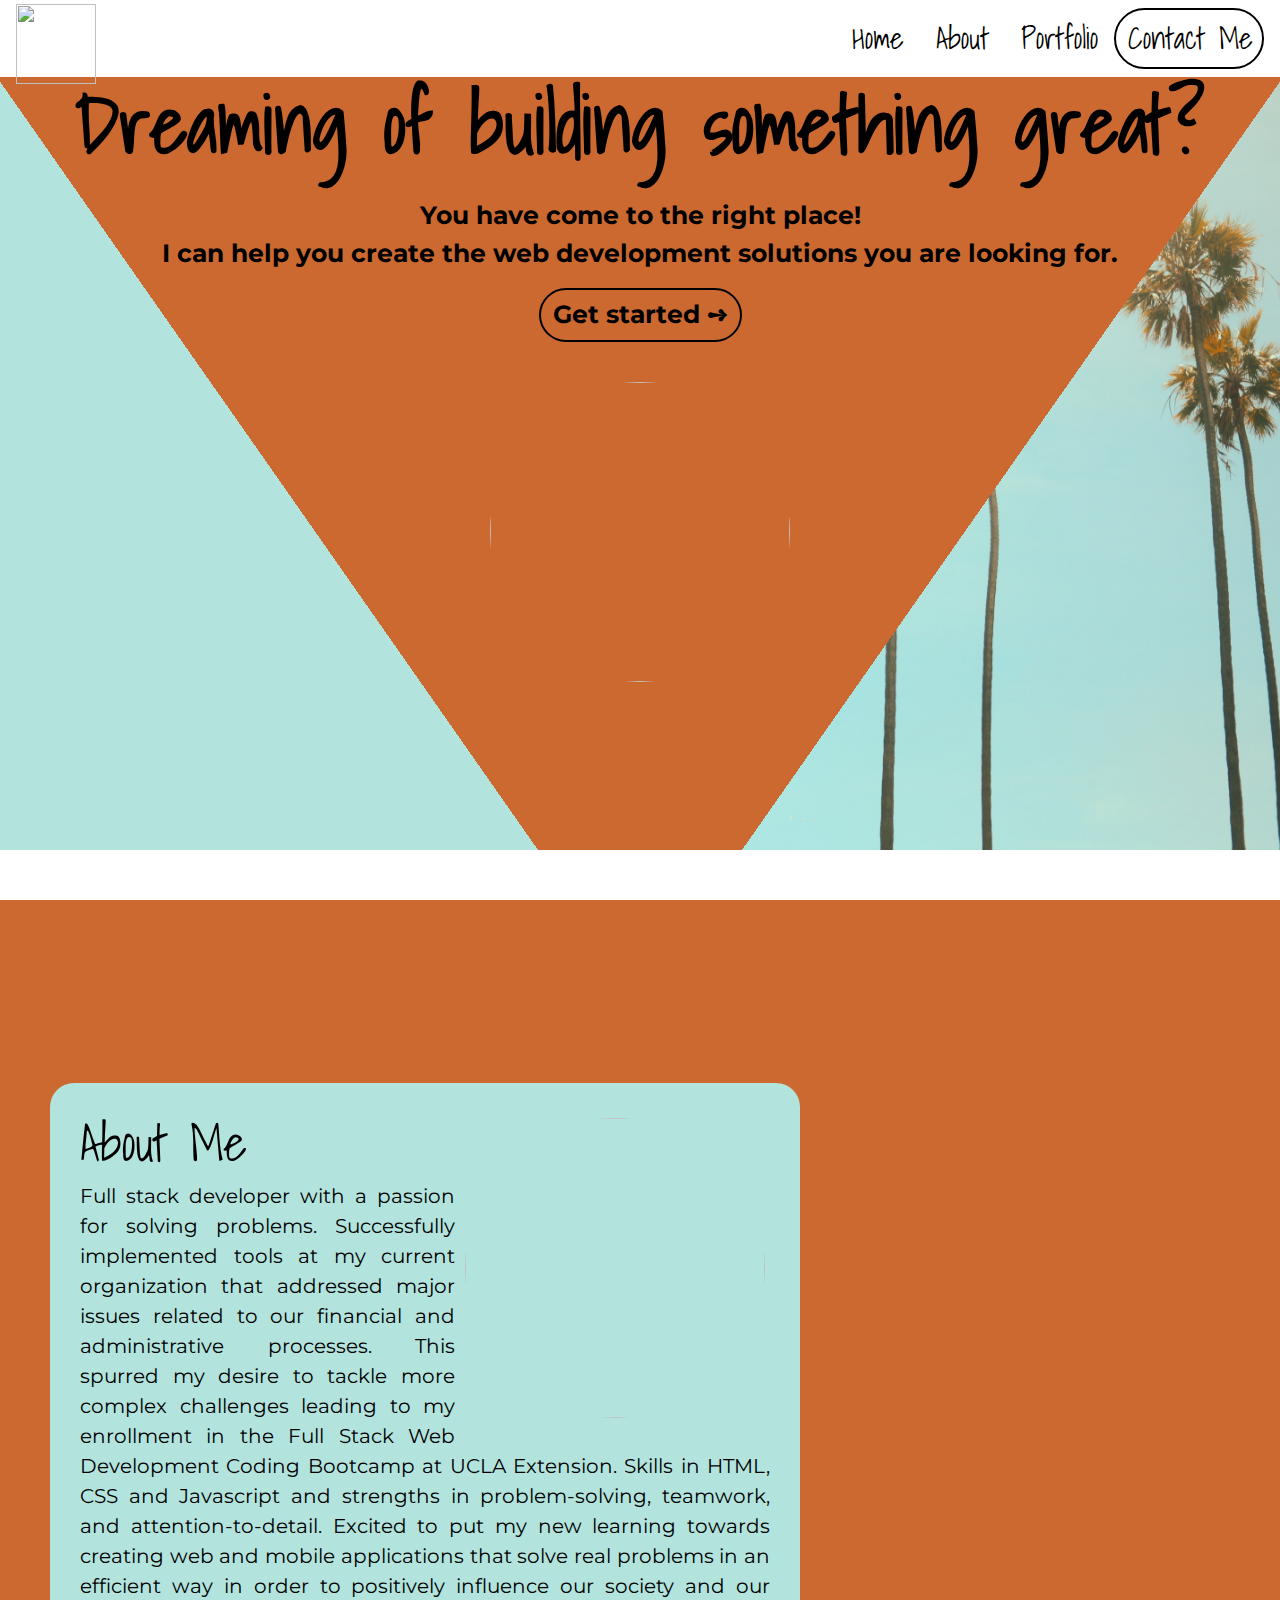
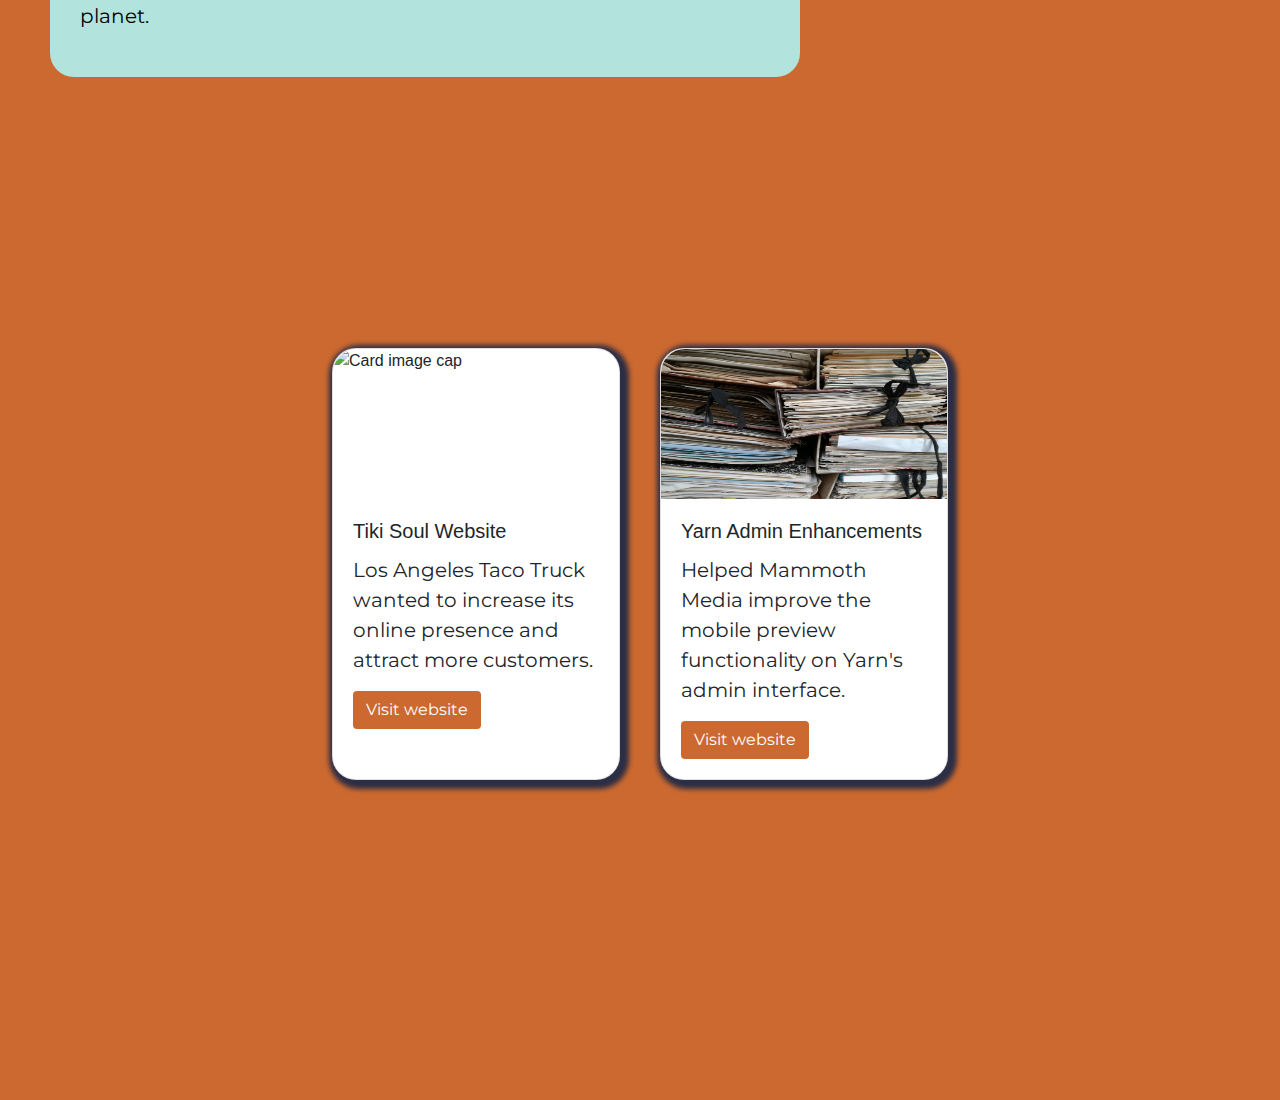
==== index.html @ 660bf746 "modifications" ====
<!DOCTYPE html>
<html lang="en">
<head>
    <meta charset="UTF-8">
    <meta name="viewport" content="width=device-width, initial-scale=1, shrink-to-fit=no">
    <link rel="shortcut icon" href="images/tabicon.ico">

    <meta http-equiv="X-UA-Compatible" content="ie=edge">
    <title>AJ | Full Stack Developer</title>
    <!--Google Fonts-->
    <link href="https://fonts.googleapis.com/css?family=Montserrat|Shadows+Into+Light&display=swap" rel="stylesheet">    
    <!--Bootstrap CSS-->
    <link rel="stylesheet" href="https://maxcdn.bootstrapcdn.com/bootstrap/4.0.0/css/bootstrap.min.css" integrity="sha384-Gn5384xqQ1aoWXA+058RXPxPg6fy4IWvTNh0E263XmFcJlSAwiGgFAW/dAiS6JXm" crossorigin="anonymous">
   <!--Custom CSS-->
    <link rel="stylesheet" href="style.css">

    <!--Font Awesome-->
    <script src="https://kit.fontawesome.com/111075b65e.js" crossorigin="anonymous"></script>

</head>
<body data-spy="scroll" data-target="#navbar-example">

<!--Navigation Bar-->

<nav class="navbar fixed-top"> 
<a class="navbar-brand" href="#welcome-container"><img id="logo" src="images/logo2AJ.png"></a>

<ul class="nav justify-content-end">

    <li class="nav-item">
      <a class="nav-link" href="#welcome-container">Home</a>
    </li>
    <li class="nav-item">
      <a class="nav-link" href="#about-container">About</a>
    </li>
    <li class="nav-item">
      <a class="nav-link" href="#portfolio-container">Portfolio</a>
    </li>
    <li class="nav-item">
      <a href="contact.html"> <button id="contact-btn" class="btn" type="submit">Contact Me</button></a>
    </li>
  </ul>
</nav>



<!--Welcome container-->

<div class="container-fluid" id="welcome-container">
    <div class="row h-100">

        <div class="col-md-12" id="welcome-col">
            <!--heading-->
            <div class="row">
                    <div class= "col-md-12">
                        <h1 id="cover-title">Dreaming of building something great?</h1>
                    </div>
                </div>

                <!--paragragph-->
                <div class="row">
                    <div class="col-md-12" >
                        <p id="cover-p">You have come to the right place! </br> I can help you create the web development solutions you are looking for.  </p>
                    </div>
                </div>
            <!--Get started!-->
                <div class="row">
                    <div class="col-md-12">
                        <button class="btn" id="gs-but" type="submit">Get started &#10170 </button>
                    </div>
                </div>

            <!--Image-->
            <div class="row">
                <div class="col-md-12">
                    <img id="cover-image" src="images/logo2AJ.png">
                </div>
            </div>

        </div>

    </div>
</div>

<!--About Me container-->
<div class="container-fluid" id="about-container">
    <div class="row h-100">


                
                <!--about me section-->
                    <div class="col-md-12" id="about-col" >
                        <div id="about-sec">
                        <img id="about-img" src="images/about-img.jpg">
                        <h1>About Me</h1>

                        <p>Full stack developer with a passion for solving problems. 
                            Successfully implemented tools at my current organization that addressed major 
                            issues related to our financial and administrative processes. 
                            This spurred my desire to tackle more complex challenges leading to my enrollment 
                            in the Full Stack Web Development Coding Bootcamp at UCLA Extension. 
                            Skills in HTML, CSS and Javascript and strengths in problem-solving, 
                            teamwork, and attention-to-detail. Excited to put my new learning towards 
                            creating web and mobile applications that solve real problems in an efficient 
                            way in order to positively influence our society and our planet.   </p>
                    </div>
            
                </div>
    </div>
</div>


<!--Portfolio Container-->

<div class="container-fluid" id="portfolio-container">


        <div class="row justify-content-center">




                <div class="card" style="width: 18rem;">
                    <img class="card-img-top" src="images/tiki-soul.PNG" alt="Card image cap">
                    <div class="card-body">
                      <h5 class="card-title">Tiki Soul Website</h5>
                      <p class="card-text">Los Angeles Taco Truck wanted to increase its online presence and attract more customers.</p>
                      <a href="https://alexandramj92.github.io/food-truck-project1/index.html" target="_blank" class="btn">Visit website</a>
                    </div>
                  </div>

    

                <div class="card" style="width: 18rem;">
                    <img class="card-img-top" src="images/admin.jpg" alt="Card image cap">
                    <div class="card-body">
                      <h5 class="card-title">Yarn Admin Enhancements</h5>
                      <p class="card-text">Helped Mammoth Media improve the mobile preview functionality on Yarn's admin interface.</p>
                      <a href="#portfolio-container" class="btn">Visit website</a>
                    </div>
                  </div>


        </div>
    
       
</div>

<footer class="fixed-bottom">
    <div id="footer-div">
       <a target="_blank" href="https://www.linkedin.com/in/alexandra-jackson-b243113a/"> <span style="font-size: 1.5em; color: #cc6930"><i class="fab fa-linkedin"></i></span></a>
        <a target="_blank" href="https://www.instagram.com/alexandramj92/"><span style="font-size: 1.5em; color: #cc6930"><i class="fab fa-instagram"></i></span></a> 
        <a target="_blank" href="https://github.com/alexandramj92?tab=repositories"><span style="font-size: 1.5em; color: #cc6930"><i class="fab fa-github"></i></span></a> 

        

    </div>
   

</footer>


<!--Javascript-->
    <script src="https://code.jquery.com/jquery-3.2.1.slim.min.js" integrity="sha384-KJ3o2DKtIkvYIK3UENzmM7KCkRr/rE9/Qpg6aAZGJwFDMVNA/GpGFF93hXpG5KkN" crossorigin="anonymous"></script>
    <script src="https://cdnjs.cloudflare.com/ajax/libs/popper.js/1.12.9/umd/popper.min.js" integrity="sha384-ApNbgh9B+Y1QKtv3Rn7W3mgPxhU9K/ScQsAP7hUibX39j7fakFPskvXusvfa0b4Q" crossorigin="anonymous"></script>
    <script src="https://maxcdn.bootstrapcdn.com/bootstrap/4.0.0/js/bootstrap.min.js" integrity="sha384-JZR6Spejh4U02d8jOt6vLEHfe/JQGiRRSQQxSfFWpi1MquVdAyjUar5+76PVCmYl" crossorigin="anonymous"></script>
    <script src="script.js"></script>
</body>
</html>
---- style.css ----
/* font-family: 'Shadows Into Light', cursive;

font-family: 'Montserrat', sans-serif;*/

html {
	scroll-behavior: smooth;
}

.btn-outline-info:hover {
    color: black;
    background-color: white;
    border-color: white;
}




/* Fonts */


h1{
    font-family: 'Shadows Into Light', cursive;
    font-size: 50px;
}

p, a, button {
    font-family: 'Montserrat', sans-serif;    
    font-size: 20px;
}


/* Welcome section */

#welcome-container{
    height: 100vh;

    /* background: -webkit-linear-gradient(45deg, #f5796d  30%, rgba(0,0,0,0) 30%), -webkit-linear-gradient(-45deg, #f5796d  30%, #5c88c5 30%);
    background: -o-linear-gradient(45deg, #f5796d  30%, rgba(0,0,0,0) 30%), -o-linear-gradient(-45deg, #f5796d  30%, #5c88c5  30%);
    background: -moz-linear-gradient(45deg, #f5796d  30%, rgba(0,0,0,0) 30%), -moz-linear-gradient(-45deg, #f5796d  30%, #5c88c5  30%);
    background: linear-gradient(45deg, #f5796d 30%, rgba(0,0,0,0) 30%), linear-gradient(-45deg, #f5796d 30%, #5c88c5 30%); */
    background: linear-gradient(55deg, #b2e3dd 30%, rgba(0,0,0,0) 30%), linear-gradient(-55deg, rgba(0,0,0,0) 30%, #cc6930 30%), url('images/palmtreesone.jpg');
    background-size: cover;
    background-position: 50% -20%;
    text-align: right;

    

}

#welcome-col{
    padding: 25px;
    color: white;
    margin-top: 4%;
    text-align: center;

}

#cover-title {
    font-size: 80px!important;
    margin-bottom: 15px;
    color: black;
    font-weight: bold;
    position: relative;
    -webkit-animation-name: coverTitle; /* Safari 4.0 - 8.0 */
    -webkit-animation-duration: 2s; /* Safari 4.0 - 8.0 */
    animation-name: coverTitle;
    animation-duration: 2s;
}


/* cover title animation */
@keyframes coverTitle {
    0%   {top:-200px}
    100% {top:0px}
  }

#cover-p {
    font-size: 25px!important;
    color: black;
    font-weight: bold;
    margin-top: 10px;
   
}


#gs-but{
    font-size: 25px;
    font-weight: bold;
    background-color: transparent;
    border-radius: 1.5em;
    border: 2px solid black;
}

#gs-but:hover{
    background-color: white;
}


#gs-but:active {
    background-color: #b2e3dd;

}


#cover-image{
    margin-top: 40px;
}



/* Bounce image */


@keyframes bounce {
	0%, 100%, 20%, 50%, 80% {
		-webkit-transform: translateY(0);
		-ms-transform:     translateY(0);
		transform:         translateY(0)
	}
	40% {
		-webkit-transform: translateY(-30px);
		-ms-transform:     translateY(-30px);
		transform:         translateY(-30px)
	}
	60% {
		-webkit-transform: translateY(-15px);
		-ms-transform:     translateY(-15px);
		transform:         translateY(-15px)
	}
}

#cover-image {  
  /* position: absolute;
  top: 50%;
  left: 50%; */
  height: 300px;
  width: 300px;
  border-radius: 50%;
  line-height: 180px;
  text-align: center;
  text-transform: uppercase;
  -webkit-animation-duration: 1.5s;
  animation-duration: 1.5s;
  -webkit-animation-fill-mode: both;
  animation-fill-mode: both;
  -webkit-animation-timing-function: ease-in-out;
  animation-timing-function: ease-in-out;
  animation-iteration-count: infinite;
  -webkit-animation-iteration-count: infinite;
}
#cover-image:hover {
  cursor: pointer;
  animation-name: bounce;
  -moz-animation-name: bounce;
}

/*About Me section */

#about-container{
    height: 100vh; 
    padding: 50px;
    background-color: #cc6930;
    background-image: url("https://www.transparenttextures.com/patterns/clean-gray-paper.png");

}

#about-col{
    padding-top: 5%;
    margin: auto;
    
}

#about-img {
    border-radius: 15em;
    height: 300px;;
    width: 300px;
    float: right;
    margin: 5px 5px 5px 10px;
}

#about-sec{
    background-color: #b2e3dd;
    padding: 30px;   
    text-align: justify; 
    border-radius: 1.5em;
    color: black;
    width: 750px;
}


/*Portfolio Section */
#portfolio-container{
    height: 100vh;
    padding-top: 10%;
    background-color: #cc6930;
    background-image: url("https://www.transparenttextures.com/patterns/clean-gray-paper.png");

}

.card {
    border-radius: 1.5em;
    -webkit-box-shadow: 3px 3px 5px 6px rgb(43, 46, 68);  /* Safari 3-4, iOS 4.0.2 - 4.2, Android 2.3+ */
    -moz-box-shadow:    3px 3px 5px 6px rgb(43, 46, 68);  /* Firefox 3.5 - 3.6 */
    box-shadow:         3px 3px 5px 6px rgb(43, 46, 68);
    margin: 20px;
}

.card-img-top {
    border-radius: 1.5em 1.5em 0 0;
    height: 150px!important;
}

a.btn {
    background-color: #cc6930;
    color: white;
}


/*Contact */

#contact-cont{
    height: 100vh; 
    padding: 50px;
    background-color: #cc6930;
    background-image: url("https://www.transparenttextures.com/patterns/clean-gray-paper.png");
}

#contact-col {
    padding-top: 5%;
    padding-right: 20%;
    padding-left: 20%;
}

#cont-btn{
    background-color:#b2e3dd ;
    color: black;
    border: 2px solid black;
    border-radius: 1.5em;
    width: 150px;
    font-size: 20px;
}

#cont-btn:hover {
    width: 155px;
    font-size: 23px;
}

#cont-btn:active{
    background-color: white;
}



/*Footer */
footer {
    background: white;
    height:50px;
    text-align: right!important;
}

#footer-div {
    margin-right: 20px;
}

/*Navigation Bar */

.navbar{
     
    background-color: white;

}

#contact-btn{
    width: 150px;
    color: black;
    font-size: 30px;
    font-family: 'Shadows Into Light', cursive;
    background-color: transparent;
    border-radius: 1.5em;
    border: 2px solid black;
}
#contact-btn:hover{
    background-color: #cc6930;
}


#contact-btn:active {
    background-color: #b2e3dd;

}

.btn-outline-info {
    color: black;
    border-color: black;
    border-radius: 2em;
     
}



.btn-outline-info:hover{
    background-color: #b2e3dd;
    color: white;
}

#logo {
    height: 80px;
    width: 80px;
    margin-top: -10px;
    margin-bottom: -20px;
}



a.nav-link{
    color: black;
    font-size: 30px;
    font-family: 'Shadows Into Light', cursive;
    background-position: 0 100%;
    background-repeat: repeat-x;
    background-size: 3px 3px;
    text-decoration: none;

}

a.nav-link:hover {
    color: #cc6930;
    background-image: url("data:image/svg+xml;charset=utf8,%3Csvg id='squiggle-link' xmlns='http://www.w3.org/2000/svg' xmlns:xlink='http://www.w3.org/1999/xlink' xmlns:ev='http://www.w3.org/2001/xml-events' viewBox='0 0 20 4'%3E%3Cstyle type='text/css'%3E.squiggle{animation:shift .3s linear infinite;}@keyframes shift {from {transform:translateX(0);}to {transform:translateX(-20px);}}%3C/style%3E%3Cpath fill='none' stroke='%23cc6930' stroke-width='2' class='squiggle' d='M0,3.5 c 5,0,5,-3,10,-3 s 5,3,10,3 c 5,0,5,-3,10,-3 s 5,3,10,3'/%3E%3C/svg%3E");
    background-position: 0 100%;
    background-size: auto 6px;
    background-repeat: repeat-x;
    text-decoration: none;
}



/* Media Queries */


/* 1290 */

/* // Extra small devices (portrait phones, less than 576px)
// No media query since this is the default in Bootstrap */

/* // Small devices (landscape phones, 576px and up) */
/* @media (min-width: 576px) {  } */

/* // Medium devices (tablets, 768px and up) */
/* @media (min-width: 768px) { } */

/* // Large devices (desktops, 992px and up) */
/* @media (max-width: 992px) { 
   
} */

/* // Extra large devices (large desktops, 1200px and up) */
@media (max-width: 1200px) { 
   

    #cover-title {
        font-size: 50px!important;
        margin-top: 35px!important;
    }

    #cover-p {
        font-size: 20px!important;
    }

    #cover-image {
        width: 200px;
        height: 200px;
    }

    .navbar {
        font-size: 15px!important;
    }

    #contact-btn, a.nav-link {
        font-size: 25px!important;
    }

    h1{
        font-size: 35px;
    }

    p{
        font-size: 20px;
    }

    #about-img{
        width: 200px;
        height: 200px;
    }

    #about-container{
        height: 130vh;
    }

    #about-sec {
        width: 100%;
    }

    #portfolio-container {
        padding-top: 80px;
        height: 140vh;
    }

}
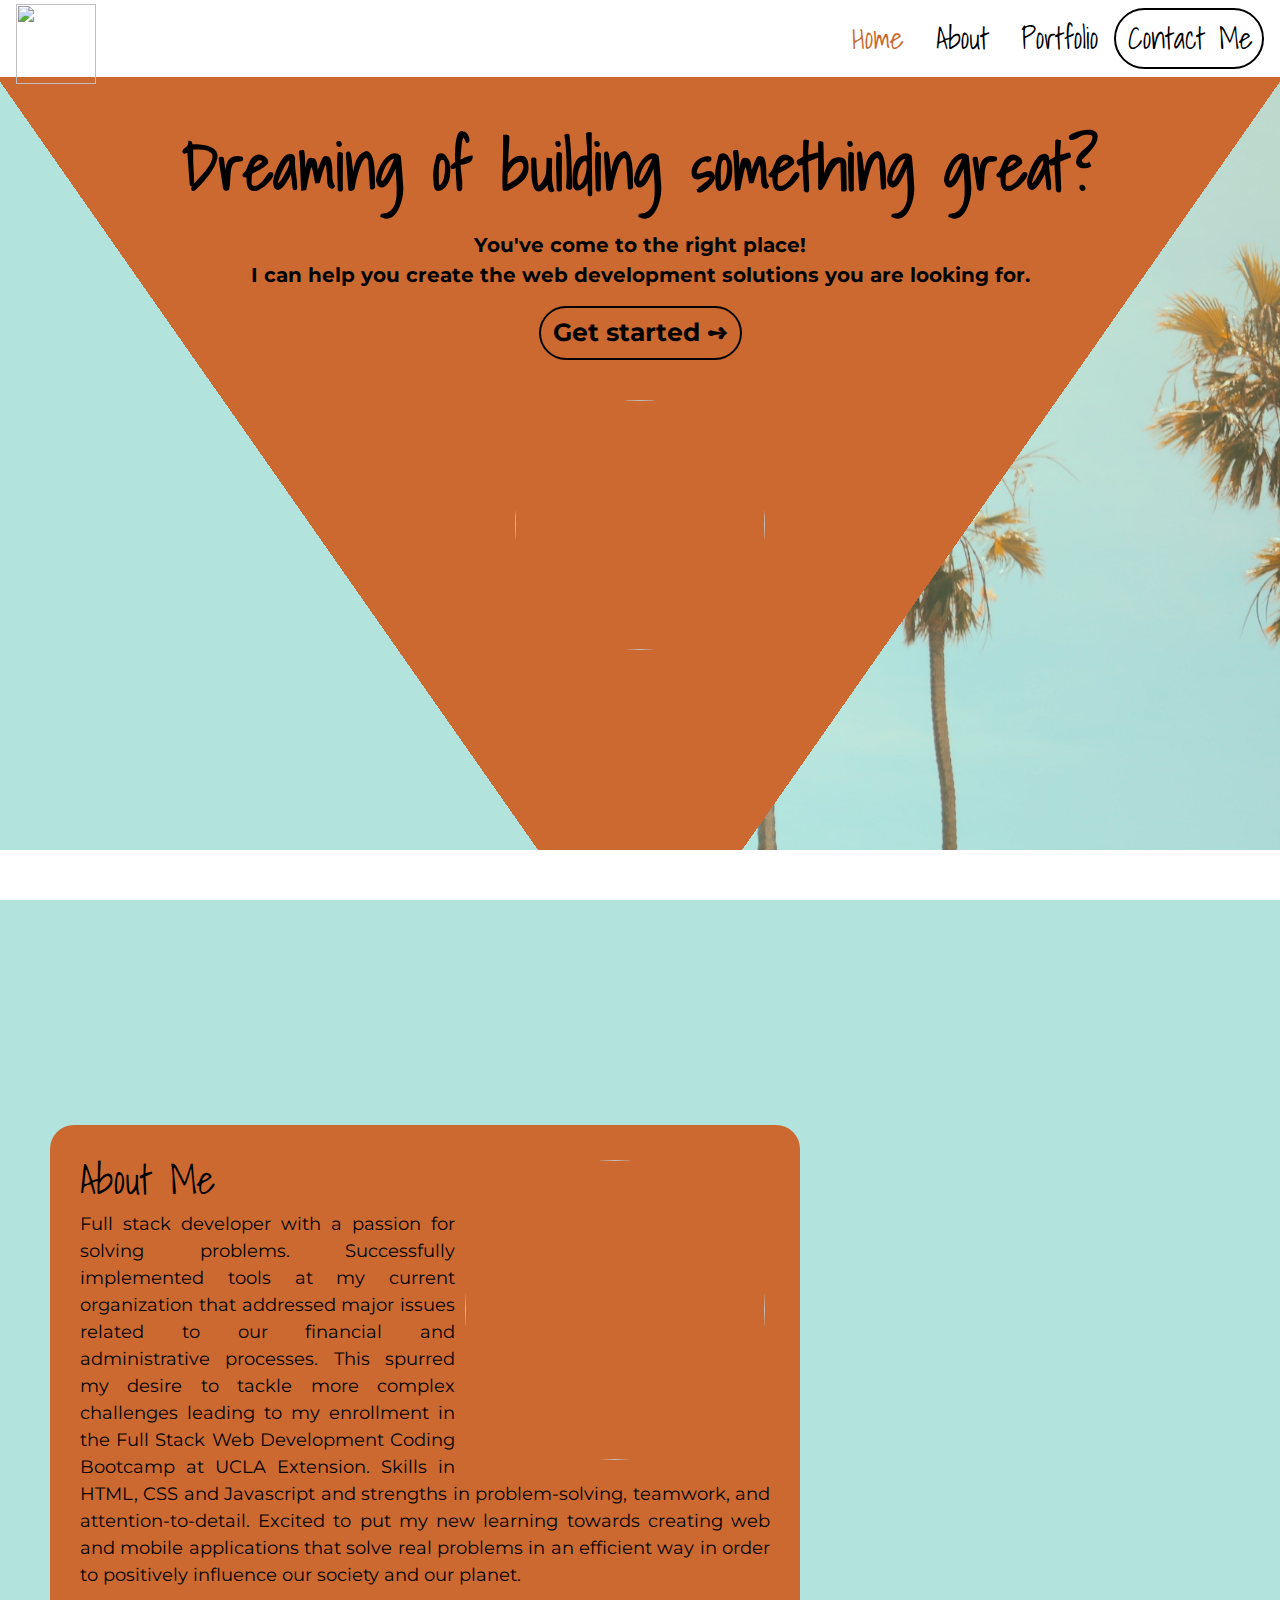
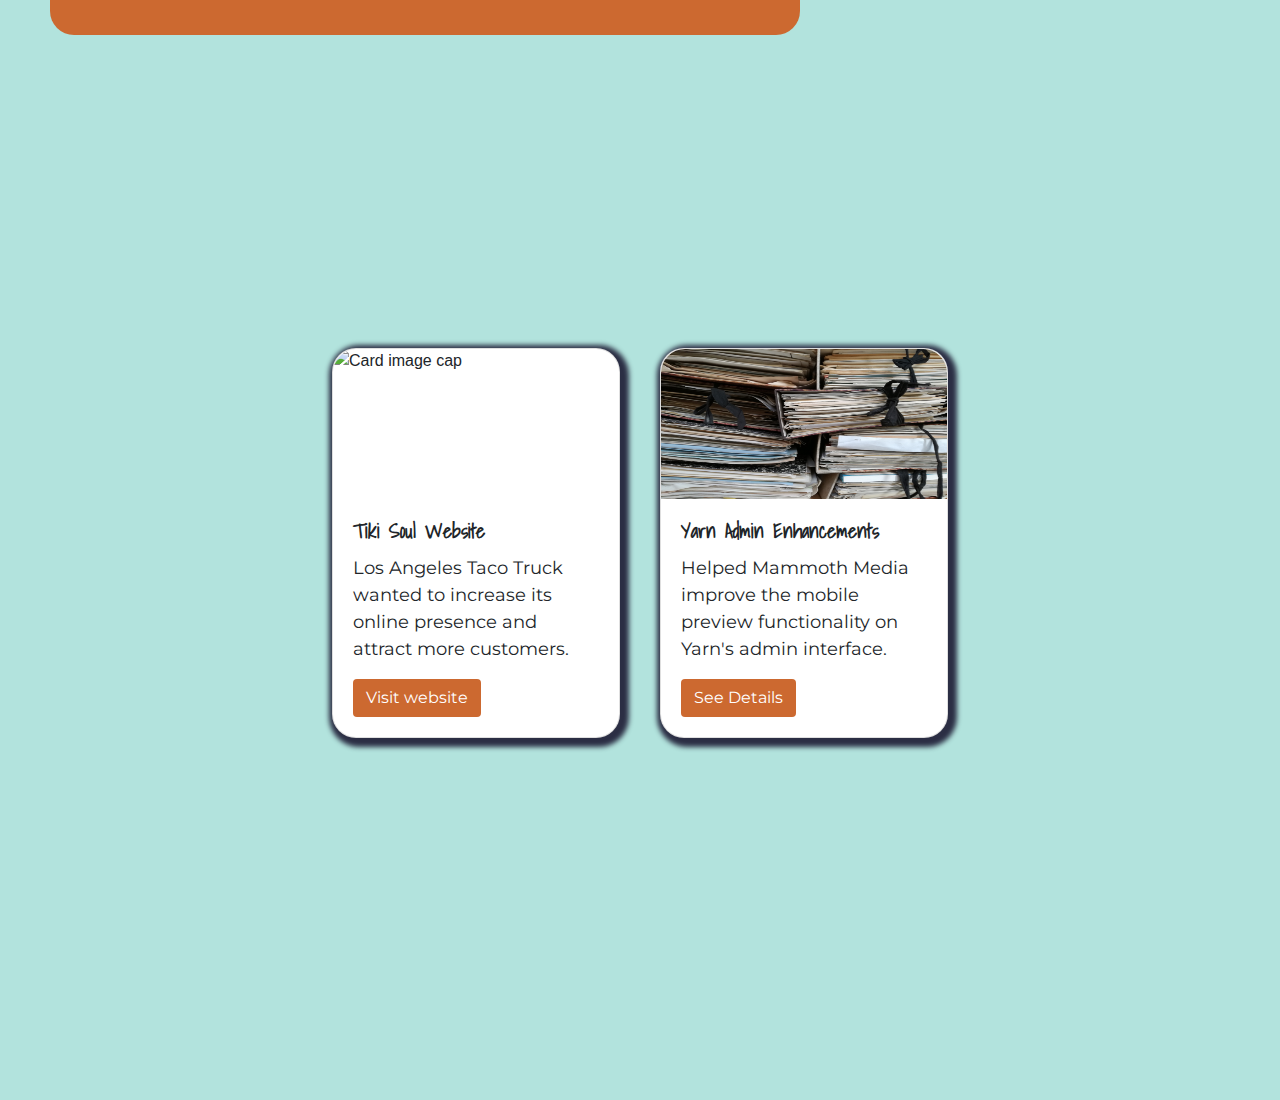
==== commit ce91997e: "added project 2 link" ====
--- a/index.html
+++ b/index.html
@@ -22,13 +22,14 @@
 
 <!--Navigation Bar-->
 
-<nav class="navbar fixed-top"> 
-<a class="navbar-brand" href="#welcome-container"><img id="logo" src="images/logo2AJ.png"></a>
+<nav id="navbar-example" class="navbar fixed-top"> 
+<a class="navbar-brand" href="#welcome-container"><img id="logo" src="images/logo2AJ.png"> </a>
+
 
 <ul class="nav justify-content-end">
 
     <li class="nav-item">
-      <a class="nav-link" href="#welcome-container">Home</a>
+      <a class="nav-link active" href="#welcome-container">Home</a>
     </li>
     <li class="nav-item">
       <a class="nav-link" href="#about-container">About</a>
@@ -60,7 +61,7 @@
                 <!--paragragph-->
                 <div class="row">
                     <div class="col-md-12" >
-                        <p id="cover-p">You have come to the right place! </br> I can help you create the web development solutions you are looking for.  </p>
+                        <p id="cover-p">You've come to the right place! </br> I can help you create the web development solutions you are looking for.  </p>
                     </div>
                 </div>
             <!--Get started!-->
@@ -136,7 +137,7 @@
                     <div class="card-body">
                       <h5 class="card-title">Yarn Admin Enhancements</h5>
                       <p class="card-text">Helped Mammoth Media improve the mobile preview functionality on Yarn's admin interface.</p>
-                      <a href="#portfolio-container" class="btn">Visit website</a>
+                      <a href="https://docs.google.com/document/d/1YiF5R8DGPxPX-ilKB8MtffKxcFd_HLTMxDmKx63VqOE/edit?usp=sharing" target="_blank" class="btn">See Details</a>
                     </div>
                   </div>
 
--- a/style.css
+++ b/style.css
@@ -20,12 +20,12 @@
 
 h1{
     font-family: 'Shadows Into Light', cursive;
-    font-size: 50px;
+    font-size: 40px;
 }
 
 p, a, button {
     font-family: 'Montserrat', sans-serif;    
-    font-size: 20px;
+    font-size: 18px;
 }
 
 
@@ -41,7 +41,6 @@
     background: linear-gradient(55deg, #b2e3dd 30%, rgba(0,0,0,0) 30%), linear-gradient(-55deg, rgba(0,0,0,0) 30%, #cc6930 30%), url('images/palmtreesone.jpg');
     background-size: cover;
     background-position: 50% -20%;
-    text-align: right;
 
     
 
@@ -50,13 +49,13 @@
 #welcome-col{
     padding: 25px;
     color: white;
-    margin-top: 4%;
+    margin-top: 8%;
     text-align: center;
 
 }
 
 #cover-title {
-    font-size: 80px!important;
+    font-size: 65px!important;
     margin-bottom: 15px;
     color: black;
     font-weight: bold;
@@ -75,7 +74,7 @@
   }
 
 #cover-p {
-    font-size: 25px!important;
+    font-size: 20px!important;
     color: black;
     font-weight: bold;
     margin-top: 10px;
@@ -133,8 +132,8 @@
   /* position: absolute;
   top: 50%;
   left: 50%; */
-  height: 300px;
-  width: 300px;
+  height: 250px;
+  width: 250px;
   border-radius: 50%;
   line-height: 180px;
   text-align: center;
@@ -159,8 +158,8 @@
 #about-container{
     height: 100vh; 
     padding: 50px;
-    background-color: #cc6930;
-    background-image: url("https://www.transparenttextures.com/patterns/clean-gray-paper.png");
+    background-color: #b2e3dd;
+    background-image: url("https://www.transparenttextures.com/patterns/fresh-snow.png");
 
 }
 
@@ -179,7 +178,7 @@
 }
 
 #about-sec{
-    background-color: #b2e3dd;
+    background-color: #cc6930;
     padding: 30px;   
     text-align: justify; 
     border-radius: 1.5em;
@@ -192,8 +191,8 @@
 #portfolio-container{
     height: 100vh;
     padding-top: 10%;
-    background-color: #cc6930;
-    background-image: url("https://www.transparenttextures.com/patterns/clean-gray-paper.png");
+    background-color: #b2e3dd;
+    background-image: url("https://www.transparenttextures.com/patterns/fresh-snow.png");
 
 }
 
@@ -210,6 +209,12 @@
     height: 150px!important;
 }
 
+.card-title {
+    font-family: 'Shadows Into Light', cursive;
+    font-size: 20px;
+    font-weight: bold;
+}
+
 a.btn {
     background-color: #cc6930;
     color: white;
@@ -221,8 +226,8 @@
 #contact-cont{
     height: 100vh; 
     padding: 50px;
-    background-color: #cc6930;
-    background-image: url("https://www.transparenttextures.com/patterns/clean-gray-paper.png");
+    background-color: #b2e3dd;
+    background-image: url("https://www.transparenttextures.com/patterns/fresh-snow.png");
 }
 
 #contact-col {
@@ -232,7 +237,7 @@
 }
 
 #cont-btn{
-    background-color:#b2e3dd ;
+    background-color: transparent ;
     color: black;
     border: 2px solid black;
     border-radius: 1.5em;
@@ -246,9 +251,17 @@
 }
 
 #cont-btn:active{
-    background-color: white;
-}
-
+    background-color: #cc6930;
+}
+
+label {
+    font-family: 'Shadows Into Light', cursive;
+    font-size: 20px;
+}
+
+input {
+    margin: 10px 0 10px 0;
+}
 
 
 /*Footer */
@@ -332,6 +345,10 @@
     text-decoration: none;
 }
 
+a.nav-link.active {
+    color: #cc6930;
+}
+
 
 
 /* Media Queries */
@@ -343,7 +360,143 @@
 // No media query since this is the default in Bootstrap */
 
 /* // Small devices (landscape phones, 576px and up) */
-/* @media (min-width: 576px) {  } */
+@media screen and (min-width:0px) and (max-width:299px) {
+    #cover-title {
+        font-size: 30px!important;
+        margin-top: 35px!important;
+        color: blue!important;
+    }
+
+    #cover-p {
+        font-size: 15px!important;
+    }
+
+    #logo {
+        width: 30px;
+        height: 30px;
+    }
+
+    #cover-image {
+        width: 130px;
+        height: 130px;
+    }
+
+    #gs-but{
+        font-size: 14px;
+    }
+
+    #contact-btn, a.nav-link {
+        font-size: 10px!important;
+    }
+
+    a.nav-link {
+        margin-left: -29px;
+    }
+
+    #contact-btn{
+        width: 80px;
+    }
+
+    h1{
+        font-size: 30px;
+    }
+
+    p{
+        font-size: 12px;
+    }
+
+    #about-img{
+        width: 150px;
+        height: 150px;
+    }
+
+    #about-container{
+        height: 110vh;
+    }
+
+    #about-sec {
+        width: 100%;
+    }
+
+    #portfolio-container {
+        padding-top: 80px;
+        height: 150vh;
+    }
+
+    #contact-col {
+        margin-top: 50px;
+    }
+
+}
+
+@media screen and (min-width:300px) and (max-width:599px){
+    #cover-title {
+        font-size: 30px!important;
+        margin-top: 35px!important;
+    }
+
+    #cover-p {
+        font-size: 15px!important;
+    }
+
+    #logo {
+        width: 50px;
+        height: 50px;
+    }
+
+    #cover-image {
+        width: 130px;
+        height: 130px;
+    }
+
+    #gs-but{
+        font-size: 14px;
+    }
+
+    #contact-btn, a.nav-link {
+        font-size: 18px!important;
+    }
+
+    a.nav-link {
+        margin-left: -28px;
+    }
+
+    #contact-btn{
+        width: 100px;
+    }
+
+    h1{
+        font-size: 30px;
+    }
+
+    p{
+        font-size: 12px;
+    }
+
+    #about-img{
+        width: 150px;
+        height: 150px;
+    }
+
+    #about-container{
+        height: 100vh;
+    }
+
+    #about-sec {
+        width: 100%;
+    }
+
+    #portfolio-container {
+        padding-top: 80px;
+        height: 145vh;
+    }
+
+    #contact-col {
+        margin-top: 50px;
+    }
+
+
+  }
 
 /* // Medium devices (tablets, 768px and up) */
 /* @media (min-width: 768px) { } */
@@ -354,7 +507,7 @@
 } */
 
 /* // Extra large devices (large desktops, 1200px and up) */
-@media (max-width: 1200px) { 
+@media screen and (min-width:600px) and (max-width: 1200px) { 
    
 
     #cover-title {
@@ -367,16 +520,18 @@
     }
 
     #cover-image {
-        width: 200px;
-        height: 200px;
-    }
-
-    .navbar {
-        font-size: 15px!important;
-    }
+        width: 180px;
+        height: 180px;
+    }
+
+    
 
     #contact-btn, a.nav-link {
-        font-size: 25px!important;
+        font-size: 22px!important;
+    }
+
+    #contact-btn{
+        width: 120px;
     }
 
     h1{
@@ -384,7 +539,7 @@
     }
 
     p{
-        font-size: 20px;
+        font-size: 16px;
     }
 
     #about-img{
@@ -405,4 +560,8 @@
         height: 140vh;
     }
 
-}
+    #contact-col {
+        margin-top: 50px;
+    }
+
+}
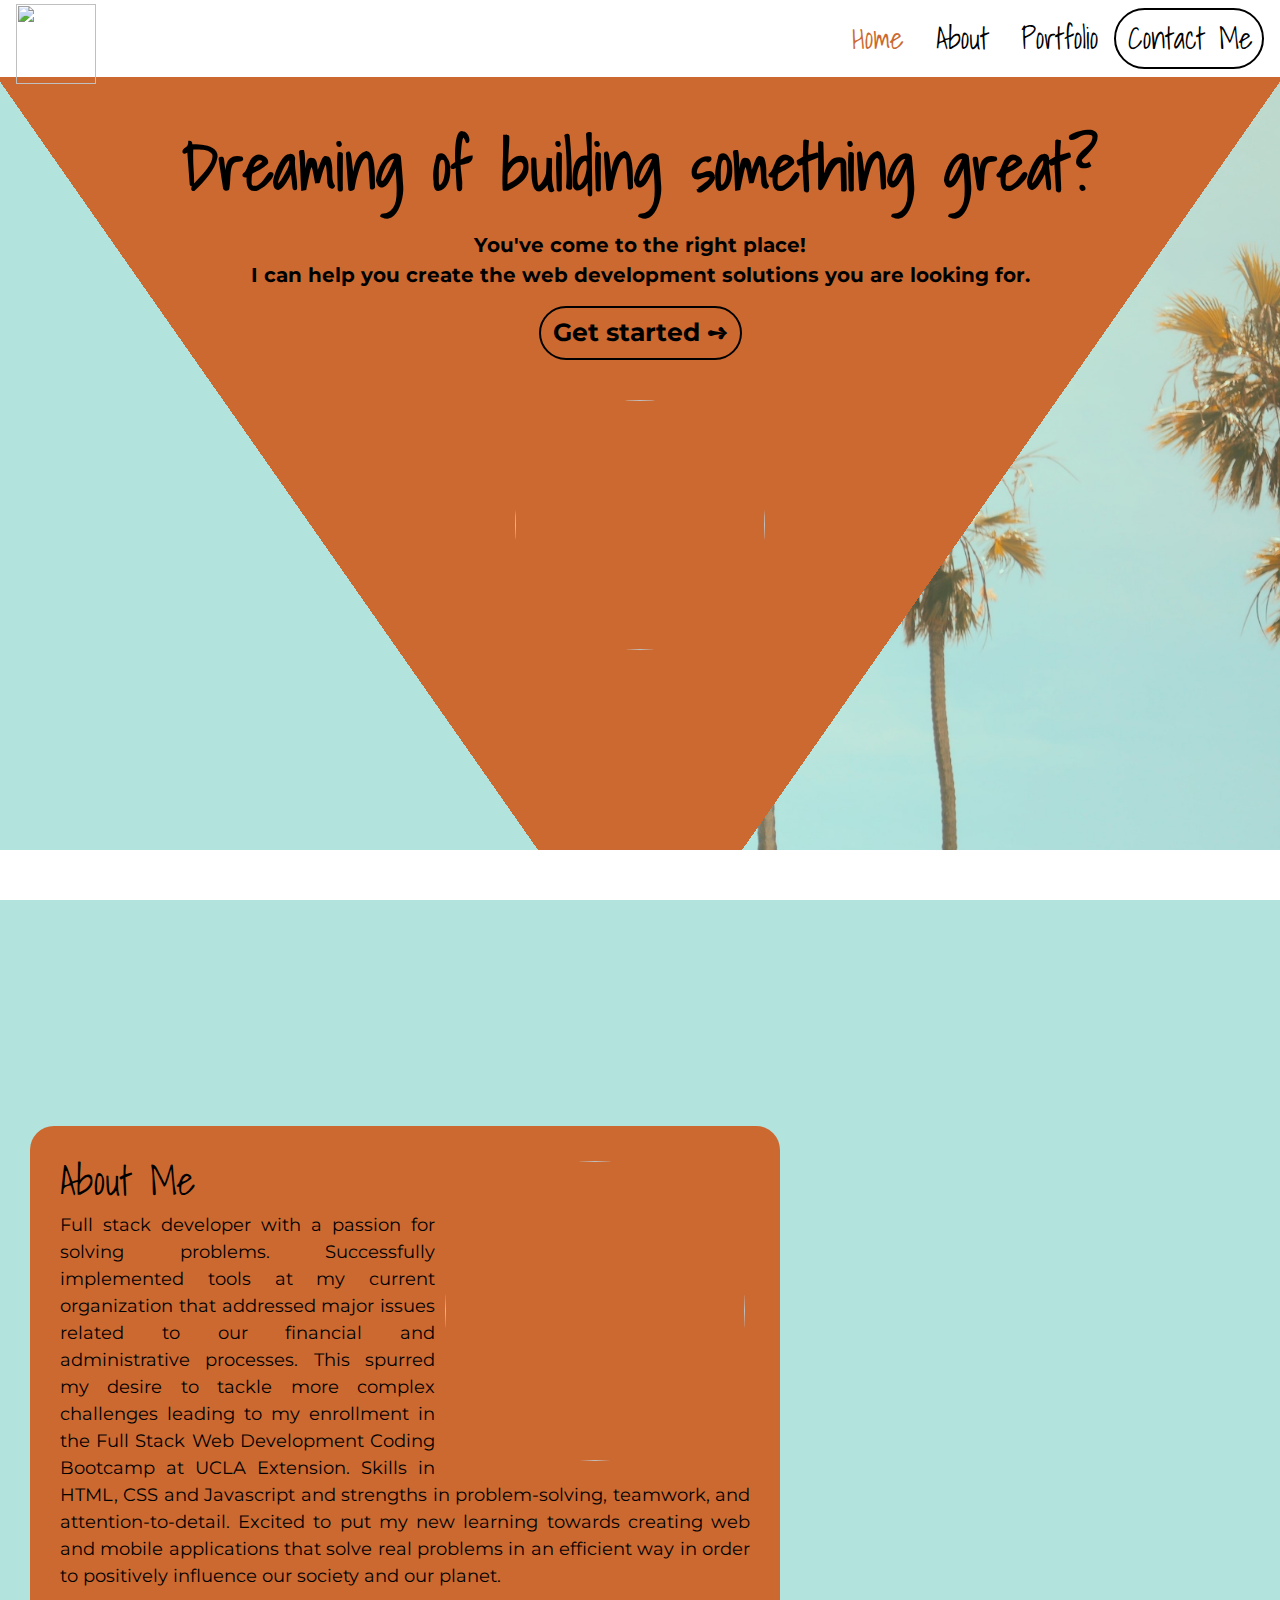
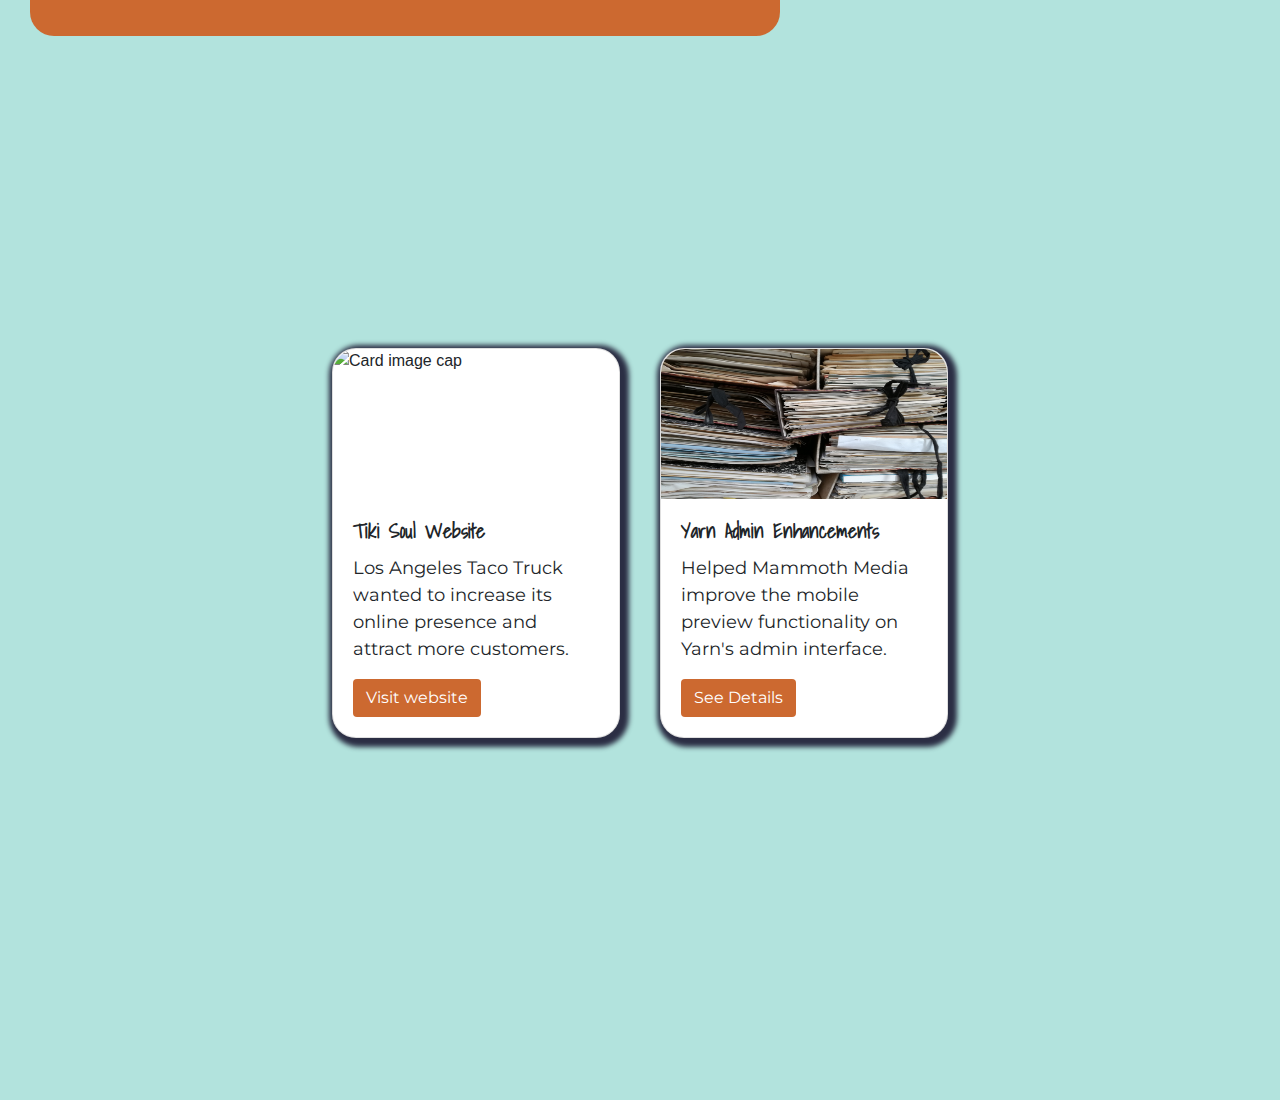
==== commit 0a2c520e: "added link to get started and changed title on contact" ====
--- a/index.html
+++ b/index.html
@@ -3,7 +3,7 @@
 <head>
     <meta charset="UTF-8">
     <meta name="viewport" content="width=device-width, initial-scale=1, shrink-to-fit=no">
-    <link rel="shortcut icon" href="images/tabicon.ico">
+    <link rel="shortcut icon" href="images/tabicontwo.ico">
 
     <meta http-equiv="X-UA-Compatible" content="ie=edge">
     <title>AJ | Full Stack Developer</title>
@@ -67,7 +67,7 @@
             <!--Get started!-->
                 <div class="row">
                     <div class="col-md-12">
-                        <button class="btn" id="gs-but" type="submit">Get started &#10170 </button>
+                        <a href="contact.html"><button class="btn" id="gs-but" type="submit">Get started &#10170 </button></a>
                     </div>
                 </div>
 
--- a/style.css
+++ b/style.css
@@ -157,7 +157,7 @@
 
 #about-container{
     height: 100vh; 
-    padding: 50px;
+    padding: 30px;
     background-color: #b2e3dd;
     background-image: url("https://www.transparenttextures.com/patterns/fresh-snow.png");
 
@@ -246,8 +246,7 @@
 }
 
 #cont-btn:hover {
-    width: 155px;
-    font-size: 23px;
+    background-color: white;
 }
 
 #cont-btn:active{
@@ -411,7 +410,7 @@
     }
 
     #about-container{
-        height: 110vh;
+        height: 115vh;
     }
 
     #about-sec {
@@ -479,7 +478,7 @@
     }
 
     #about-container{
-        height: 100vh;
+        height: 115vh;
     }
 
     #about-sec {
@@ -548,7 +547,7 @@
     }
 
     #about-container{
-        height: 130vh;
+        height: 100vh;
     }
 
     #about-sec {
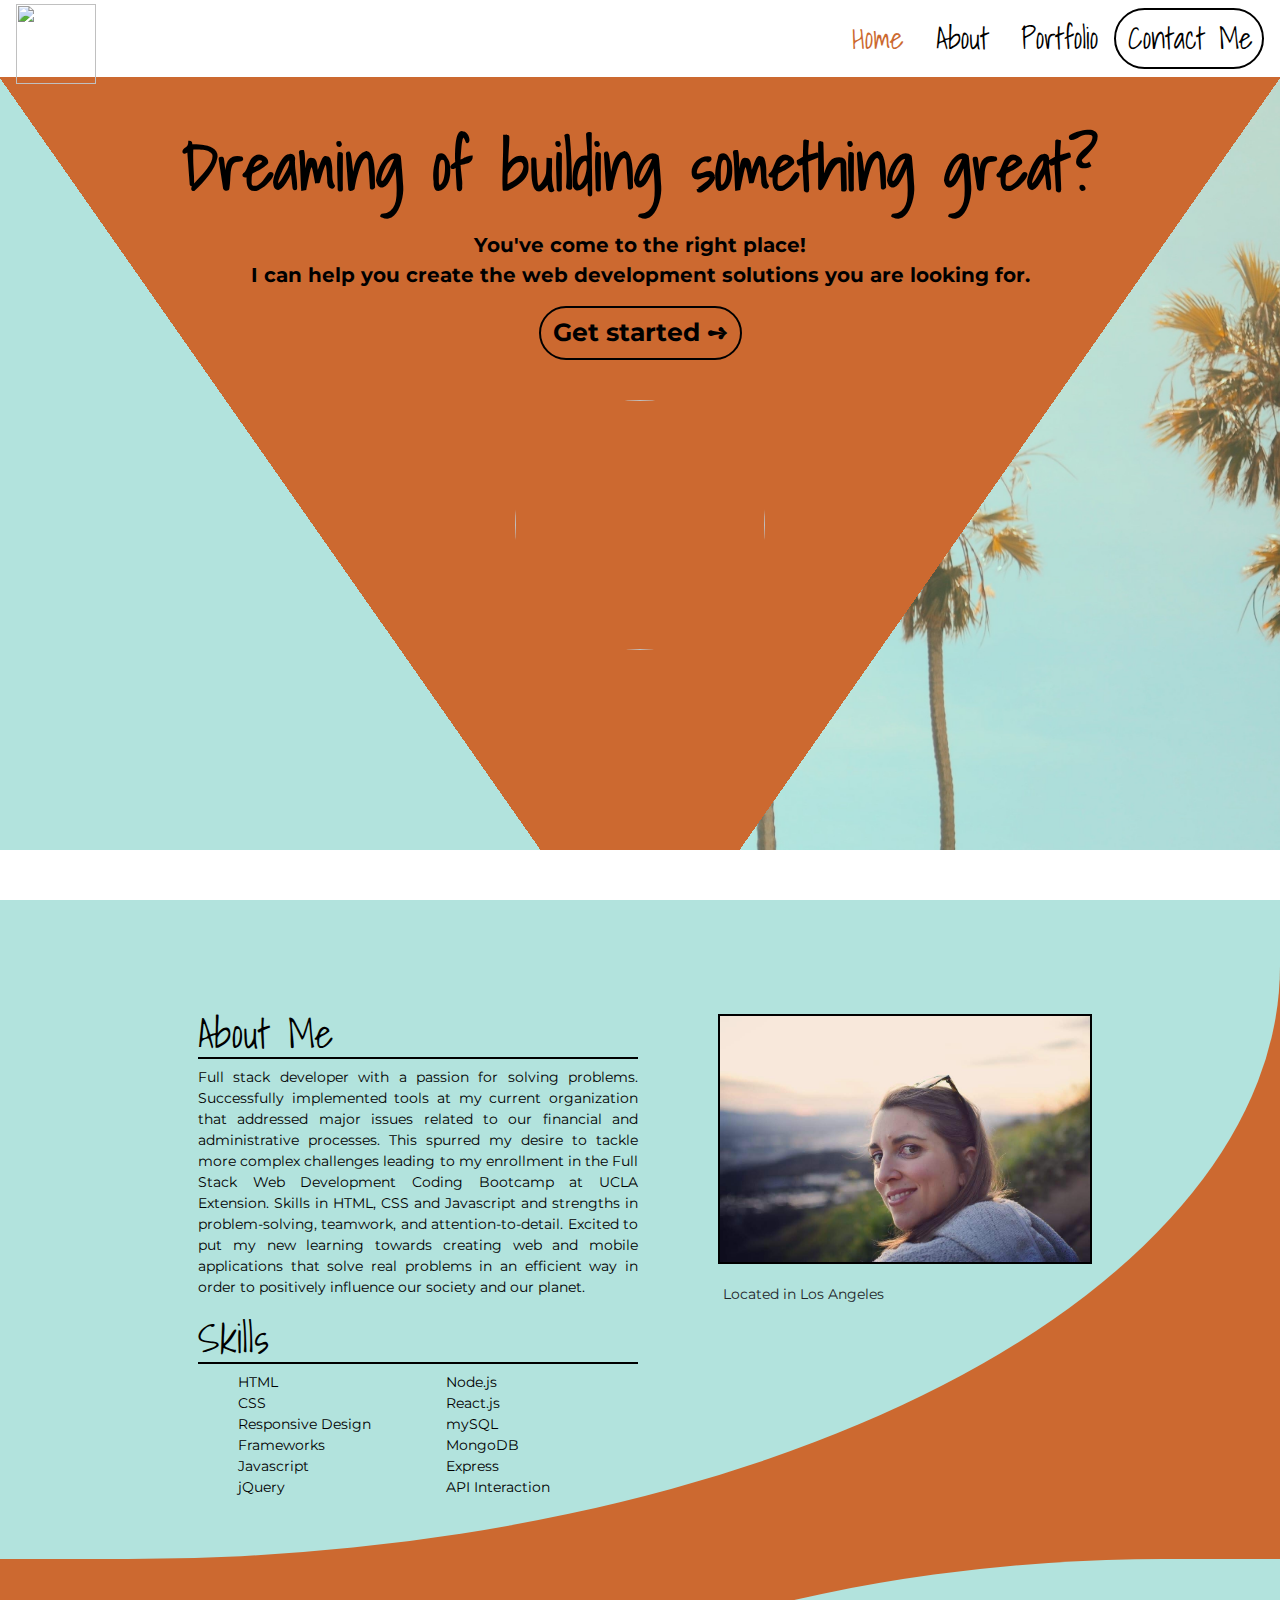
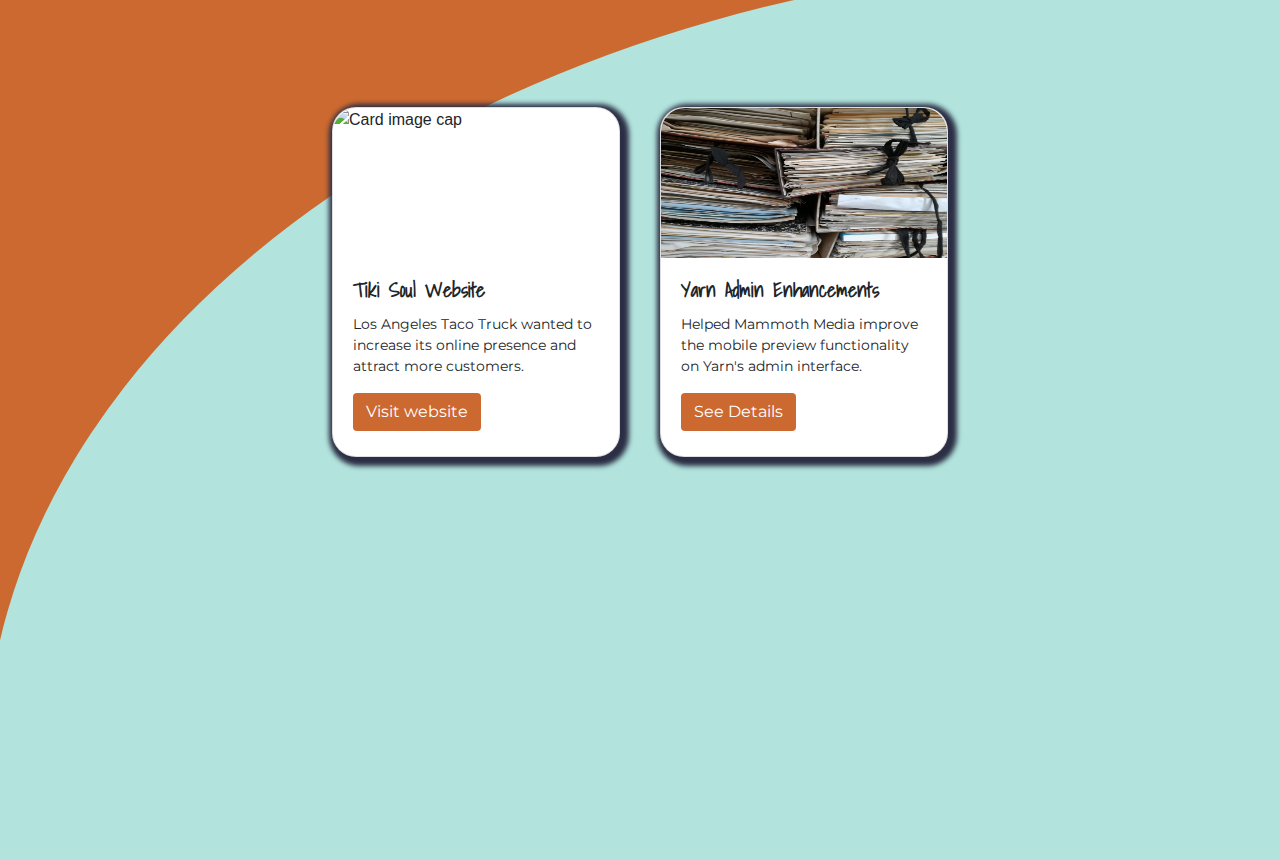
==== commit 5f231e02: "made some changes" ====
--- a/index.html
+++ b/index.html
@@ -83,17 +83,17 @@
     </div>
 </div>
 
+
+
 <!--About Me container-->
 <div class="container-fluid" id="about-container">
-    <div class="row h-100">
+    <div class="row h-100 justify-content-center" id="about-col">
 
 
                 
                 <!--about me section-->
-                    <div class="col-md-12" id="about-col" >
                         <div id="about-sec">
-                        <img id="about-img" src="images/about-img.jpg">
-                        <h1>About Me</h1>
+                        <h1 class="title-underline">About Me</h1>
 
                         <p>Full stack developer with a passion for solving problems. 
                             Successfully implemented tools at my current organization that addressed major 
@@ -104,9 +104,35 @@
                             teamwork, and attention-to-detail. Excited to put my new learning towards 
                             creating web and mobile applications that solve real problems in an efficient 
                             way in order to positively influence our society and our planet.   </p>
-                    </div>
+
+                        <h1 class="title-underline"> Skills </h1>
+
+                        <ul>
+                            <li> HTML</li>
+                            <li>CSS</li>
+                            <li>Responsive Design</li>
+                            <li>Frameworks</li> 
+                            <li>Javascript</li>
+                            <li>jQuery</li>
+                            <li>Node.js</li>
+                            <li>React.js</li>
+                            <li>mySQL</li>
+                            <li>MongoDB</li>
+                            <li>Express</li>
+                            <li>API Interaction</li>
+                        </ul>
+                         </div>
+
+
+
+                         <div id="img-div">
+                            <img id="about-img" src="images/about-img.jpg">
+
+                            <p><i class="fas fa-map-marked-alt fa-2x" id="map-icon"></i>Located in Los Angeles</p>
+                            
+                         </div>
+
             
-                </div>
     </div>
 </div>
 
@@ -116,7 +142,7 @@
 <div class="container-fluid" id="portfolio-container">
 
 
-        <div class="row justify-content-center">
+        <div class="row justify-content-center" id="port-col">
 
 
 
--- a/style.css
+++ b/style.css
@@ -6,11 +6,7 @@
 	scroll-behavior: smooth;
 }
 
-.btn-outline-info:hover {
-    color: black;
-    background-color: white;
-    border-color: white;
-}
+
 
 
 
@@ -23,9 +19,14 @@
     font-size: 40px;
 }
 
-p, a, button {
+a, button {
     font-family: 'Montserrat', sans-serif;    
     font-size: 18px;
+}
+
+p, li {
+    font-family: 'Montserrat', sans-serif;    
+    font-size: 14px;
 }
 
 
@@ -41,6 +42,7 @@
     background: linear-gradient(55deg, #b2e3dd 30%, rgba(0,0,0,0) 30%), linear-gradient(-55deg, rgba(0,0,0,0) 30%, #cc6930 30%), url('images/palmtreesone.jpg');
     background-size: cover;
     background-position: 50% -20%;
+    border-bottom: 5px solid black;
 
     
 
@@ -91,7 +93,8 @@
 }
 
 #gs-but:hover{
-    background-color: white;
+    color: white;
+    border: 2px solid white;
 }
 
 
@@ -153,47 +156,83 @@
   -moz-animation-name: bounce;
 }
 
+
+
+
 /*About Me section */
 
 #about-container{
-    height: 100vh; 
-    padding: 30px;
-    background-color: #b2e3dd;
-    background-image: url("https://www.transparenttextures.com/patterns/fresh-snow.png");
-
+    height: 100vh, auto; 
+    padding: 0px!important;
+    margin: 0px!important;
+    background-color: #cc6930;
+
+
+  
 }
 
 #about-col{
     padding-top: 5%;
     margin: auto;
+    background-color: #b2e3dd;
+    border-bottom-right-radius: 90%;
+    height: fit-content!important;
     
+    
+}
+
+#map-icon{
+    margin-right: 10px;
 }
 
 #about-img {
-    border-radius: 15em;
-    height: 300px;;
-    width: 300px;
-    float: right;
-    margin: 5px 5px 5px 10px;
+    height: 250px;;
+    margin: 20px 5px 20px 5px;
+    border: 2px solid black;
 }
 
 #about-sec{
-    background-color: #cc6930;
     padding: 30px;   
     text-align: justify; 
     border-radius: 1.5em;
     color: black;
-    width: 750px;
+    width: 500px;
+    height: fit-content;
+    margin: 15px;
+}
+
+.title-underline {
+    border-bottom: 2px solid black;
+}
+
+ul {
+list-style-type: none;
+columns: 2;
+  -webkit-columns: 2;
+  -moz-columns: 2;
+}
+
+#img-div {
+    padding: 30px;
 }
 
 
 /*Portfolio Section */
 #portfolio-container{
     height: 100vh;
+    padding: 0px!important;
+    margin: 0px!important;
+    background-color: #cc6930;
+
+}
+
+#port-col {
+    border-top-left-radius: 90%;
+    background-color: #b2e3dd;
+    height: 100%;
     padding-top: 10%;
-    background-color: #b2e3dd;
-    background-image: url("https://www.transparenttextures.com/patterns/fresh-snow.png");
-
+    padding-bottom: 10%;
+    margin-bottom: -15%;
 }
 
 .card {
@@ -202,6 +241,7 @@
     -moz-box-shadow:    3px 3px 5px 6px rgb(43, 46, 68);  /* Firefox 3.5 - 3.6 */
     box-shadow:         3px 3px 5px 6px rgb(43, 46, 68);
     margin: 20px;
+    height: 350px;
 }
 
 .card-img-top {
@@ -227,7 +267,6 @@
     height: 100vh; 
     padding: 50px;
     background-color: #b2e3dd;
-    background-image: url("https://www.transparenttextures.com/patterns/fresh-snow.png");
 }
 
 #contact-col {
@@ -246,11 +285,12 @@
 }
 
 #cont-btn:hover {
+    color: #cc6930;
+    border: 2px solid #cc6930;
+}
+
+#cont-btn:active{
     background-color: white;
-}
-
-#cont-btn:active{
-    background-color: #cc6930;
 }
 
 label {
@@ -292,7 +332,8 @@
     border: 2px solid black;
 }
 #contact-btn:hover{
-    background-color: #cc6930;
+    color: #cc6930;
+    border: 2px solid #cc6930;
 }
 
 
@@ -353,26 +394,22 @@
 /* Media Queries */
 
 
-/* 1290 */
-
-/* // Extra small devices (portrait phones, less than 576px)
-// No media query since this is the default in Bootstrap */
-
-/* // Small devices (landscape phones, 576px and up) */
-@media screen and (min-width:0px) and (max-width:299px) {
+
+@media screen and (min-width:0px) and (max-width:1200px){
     #cover-title {
         font-size: 30px!important;
         margin-top: 35px!important;
-        color: blue!important;
-    }
+    }
+
+    
 
     #cover-p {
         font-size: 15px!important;
     }
 
     #logo {
-        width: 30px;
-        height: 30px;
+        width: 50px;
+        height: 50px;
     }
 
     #cover-image {
@@ -385,182 +422,44 @@
     }
 
     #contact-btn, a.nav-link {
-        font-size: 10px!important;
+        font-size: 18px!important;
     }
 
     a.nav-link {
-        margin-left: -29px;
+        margin-left: -28px;
     }
 
     #contact-btn{
-        width: 80px;
+        width: 100px;
     }
 
     h1{
         font-size: 30px;
     }
 
-    p{
-        font-size: 12px;
-    }
-
-    #about-img{
-        width: 150px;
-        height: 150px;
-    }
+   
+    #about-col {
+        justify-content: left!important;
+    }
+    
 
     #about-container{
-        height: 115vh;
-    }
-
-    #about-sec {
-        width: 100%;
-    }
-
+        height: auto!important;
+    }
+
+   
     #portfolio-container {
-        padding-top: 80px;
-        height: 150vh;
+        height: auto!important;
+        padding-bottom: 100px!important;
     }
 
     #contact-col {
         margin-top: 50px;
     }
 
-}
-
-@media screen and (min-width:300px) and (max-width:599px){
-    #cover-title {
-        font-size: 30px!important;
-        margin-top: 35px!important;
-    }
-
-    #cover-p {
-        font-size: 15px!important;
-    }
-
-    #logo {
-        width: 50px;
-        height: 50px;
-    }
-
-    #cover-image {
-        width: 130px;
-        height: 130px;
-    }
-
-    #gs-but{
-        font-size: 14px;
-    }
-
-    #contact-btn, a.nav-link {
-        font-size: 18px!important;
-    }
-
-    a.nav-link {
-        margin-left: -28px;
-    }
-
-    #contact-btn{
-        width: 100px;
-    }
-
-    h1{
-        font-size: 30px;
-    }
-
-    p{
-        font-size: 12px;
-    }
-
-    #about-img{
-        width: 150px;
-        height: 150px;
-    }
-
-    #about-container{
-        height: 115vh;
-    }
-
-    #about-sec {
-        width: 100%;
-    }
-
-    #portfolio-container {
-        padding-top: 80px;
-        height: 145vh;
-    }
-
-    #contact-col {
-        margin-top: 50px;
-    }
-
 
   }
 
-/* // Medium devices (tablets, 768px and up) */
-/* @media (min-width: 768px) { } */
-
-/* // Large devices (desktops, 992px and up) */
-/* @media (max-width: 992px) { 
-   
-} */
-
-/* // Extra large devices (large desktops, 1200px and up) */
-@media screen and (min-width:600px) and (max-width: 1200px) { 
-   
-
-    #cover-title {
-        font-size: 50px!important;
-        margin-top: 35px!important;
-    }
-
-    #cover-p {
-        font-size: 20px!important;
-    }
-
-    #cover-image {
-        width: 180px;
-        height: 180px;
-    }
-
-    
-
-    #contact-btn, a.nav-link {
-        font-size: 22px!important;
-    }
-
-    #contact-btn{
-        width: 120px;
-    }
-
-    h1{
-        font-size: 35px;
-    }
-
-    p{
-        font-size: 16px;
-    }
-
-    #about-img{
-        width: 200px;
-        height: 200px;
-    }
-
-    #about-container{
-        height: 100vh;
-    }
-
-    #about-sec {
-        width: 100%;
-    }
-
-    #portfolio-container {
-        padding-top: 80px;
-        height: 140vh;
-    }
-
-    #contact-col {
-        margin-top: 50px;
-    }
-
-}
+
+
+
